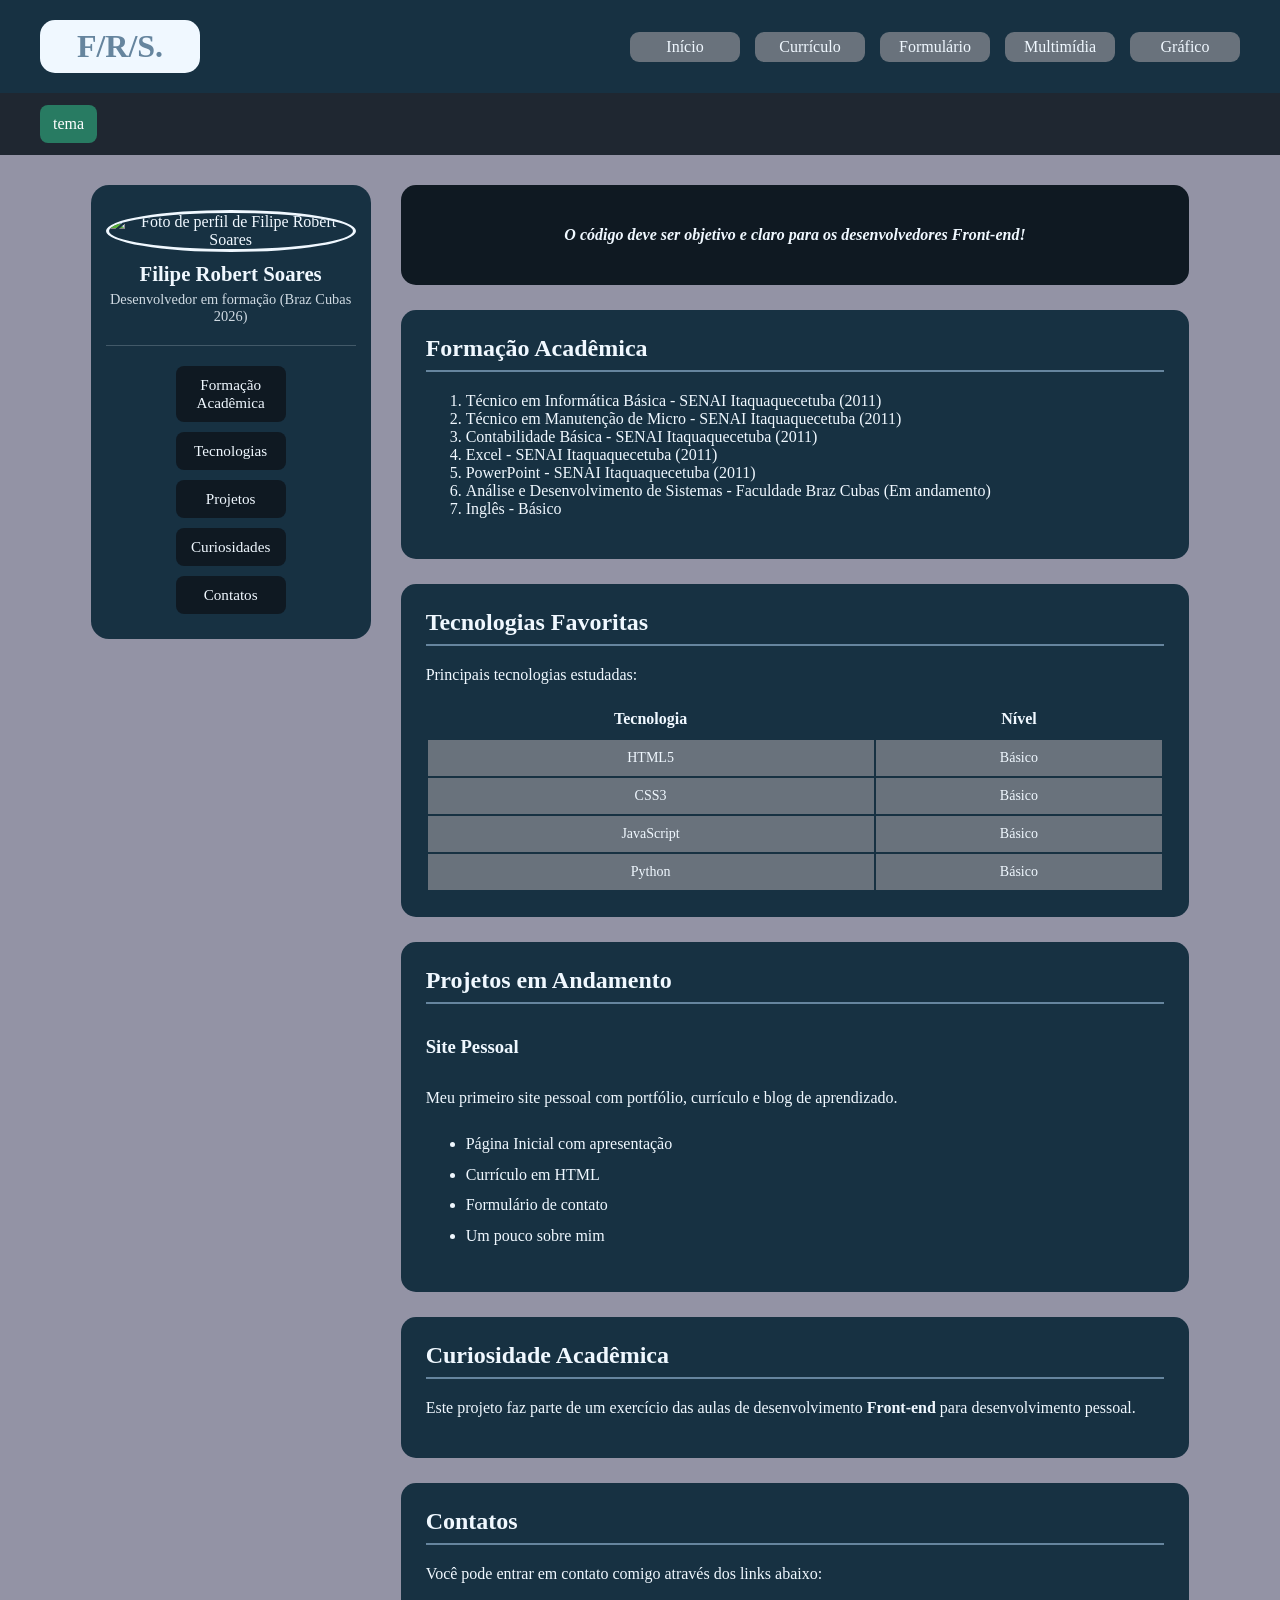
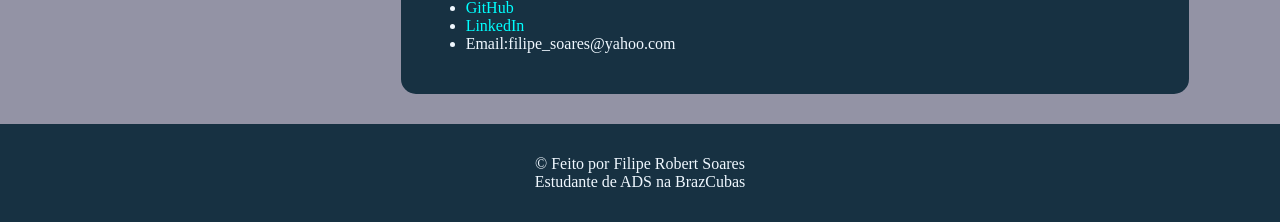
==== curriculo.html @ 5400a96f "adição de um mini formulario e botão cor de tema" ====
<!doctype html>
<html lang="pt-BR">
  <head>
    <meta charset="UTF-8" />
    <meta name="viewport" content="width=device-width, initial-scale=1.0" />
    <link rel="stylesheet" href="css/style.css" />
    <title>Currículo | Filipe Robert Soares</title>
  </head>

  <body>
    <div class="container">
      <header>
        <div>
          <h1>F/R/S.</h1>
        </div>
        <nav>
          <a href="index.html">Início</a>
          <a href="curriculo.html">Currículo</a>
          <a href="formulario.html">Formulário</a>
          <a href="multimidia.html">Multimídia</a>
          <a href="grafico.html">Gráfico</a>
        </nav>
      </header>
      <div class="label_tools">
        <button type="button" id="alternar-tema" aria-pressed="false">
          <!--botão para mudar a cor do tema com false(desativado)-->
          tema
        </button>
      </div>

      <main class="about_my_curriculo">
        <!-- Sidebar / Perfil Lateral -->
        <aside class="my_profile">
          <figure>
            <img
              src="./img/eu.jpg"
              alt="Foto de perfil de Filipe Robert Soares"
              width="150"
              height="150"
            />
            <figcaption>Filipe Robert Soares</figcaption>
            <p>Desenvolvedor em formação (Braz Cubas 2026)</p>
          </figure>

          <hr />

          <nav class="my_nav_academic">
            <ul>
              <li><a href="#form_academic">Formação Acadêmica</a></li>
              <li><a href="#tecnology_curriculo">Tecnologias</a></li>
              <li><a href="#projects">Projetos</a></li>
              <li><a href="#curiosity">Curiosidades</a></li>
              <li><a href="#contact">Contatos</a></li>
            </ul>
          </nav>
        </aside>

        <!-- Conteúdo Principal do Currículo -->
        <div class="curriculum_content">
          <section class="programmer_curriculo">
            <p>
              <strong
                >O código deve ser objetivo e claro para os desenvolvedores
                Front-end!</strong
              >
            </p>
          </section>

          <section id="form_academic">
            <h2>Formação Acadêmica</h2>
            <ol>
              <li>
                Técnico em Informática Básica - SENAI Itaquaquecetuba (2011)
              </li>
              <li>
                Técnico em Manutenção de Micro - SENAI Itaquaquecetuba (2011)
              </li>
              <li>Contabilidade Básica - SENAI Itaquaquecetuba (2011)</li>
              <li>Excel - SENAI Itaquaquecetuba (2011)</li>
              <li>PowerPoint - SENAI Itaquaquecetuba (2011)</li>
              <li>
                Análise e Desenvolvimento de Sistemas - Faculdade Braz Cubas (Em
                andamento)
              </li>
              <li>Inglês - Básico</li>
            </ol>
          </section>

          <section id="tecnology_curriculo">
            <h2>Tecnologias Favoritas</h2>
            <p>Principais tecnologias estudadas:</p>

            <table>
              <thead>
                <tr>
                  <th>Tecnologia</th>
                  <th>Nível</th>
                </tr>
              </thead>
              <tbody>
                <tr>
                  <td>HTML5</td>
                  <td>Básico</td>
                </tr>
                <tr>
                  <td>CSS3</td>
                  <td>Básico</td>
                </tr>
                <tr>
                  <td>JavaScript</td>
                  <td>Básico</td>
                </tr>
                <tr>
                  <td>Python</td>
                  <td>Básico</td>
                </tr>
              </tbody>
            </table>
          </section>

          <section id="projects">
            <h2>Projetos em Andamento</h2>

            <article>
              <h3>Site Pessoal</h3>
              <p>
                Meu primeiro site pessoal com portfólio, currículo e blog de
                aprendizado.
              </p>
              <ul>
                <li>Página Inicial com apresentação</li>
                <li>Currículo em HTML</li>
                <li>Formulário de contato</li>
                <li>Um pouco sobre mim</li>
              </ul>
            </article>
          </section>

          <section id="curiosity">
            <h2>Curiosidade Acadêmica</h2>
            <p>
              Este projeto faz parte de um exercício das aulas de
              desenvolvimento
              <strong>Front-end</strong> para desenvolvimento pessoal.
            </p>
          </section>

          <section id="contact">
            <h2>Contatos</h2>
            <p>Você pode entrar em contato comigo através dos links abaixo:</p>
            <ul>
              <li>
                <a
                  href="https://github.com/RobertFill?tab=repositories"
                  target="_blank"
                  rel="noopener noreferrer"
                  >GitHub</a
                >
              </li>
              <li>
                <a
                  href="https://www.linkedin.com/in/filipe-robert-bb3b25252/"
                  target="_blank"
                  rel="noopener noreferrer"
                  >LinkedIn</a
                >
              </li>
              <li>Email:filipe_soares@yahoo.com</li>
            </ul>
          </section>
        </div>
      </main>

      <footer>
        <p>&copy; Feito por Filipe Robert Soares <br> Estudante de ADS na BrazCubas</p>
      </footer>
    </div>
  </body>
</html>
---- css/style.css ----
:root {
  color-scheme: light;
}

html {
  font-family: Cambria, Cochin, Georgia, Times, "Times New Roman", serif;
  box-sizing: border-box;
}

*,
*:before,
*:after {
  box-sizing: inherit;
}

body {
  display: flex;
  flex-direction: column;
  background-color: rgb(147, 147, 165);
  margin: 0;
  padding: 0;
  min-height: 100vh;

  transition:
    background-color 0.25s ease,
    color 0.25s ease;
}

/* Cabeçalho */
header {
  display: flex;
  flex-wrap: wrap;
  align-items: center;
  justify-content: space-between;
  background-color: rgb(23, 49, 66);
  padding: 10px 40px;
}

header h1 {
  width: 160px;
  text-align: center;
  color: rgb(102, 133, 158);
  background-color: aliceblue;
  padding: 8px;
  border-radius: 15px;
  margin: 10px 0;
}

nav {
  display: flex;
  flex-wrap: wrap;
  gap: 15px;
  align-items: center;
}

nav a {
  border-radius: 9px;
  width: 110px;
  font-size: 1rem;
  padding: 6px 0;
  color: aliceblue;
  background-color: rgb(105, 114, 124);
  text-align: center;
  text-decoration: none;
  transition: background-color 0.2s;
}

nav a:hover {
  background-color: rgb(102, 133, 158);
}

.welcome {
  color: aliceblue;
  text-align: center;
  margin: 8px;
}

.label_tools {
  /*fundo do botão do tema*/
  display: flex;
  align-items: center;
  justify-content: left;
  flex-wrap: wrap;
  gap: 10px;
  padding: 12px 2.5rem;
  background: rgba(15, 25, 34, 0.88);
}

.label_tools button,
.c3-interest-form button {
  /*botões de interresse e do tema caloro/escuro*/
  cursor: pointer;
  background: #287b62;
  color: white;
}

.c3-interest-panel,
.c3-message {
  /*Formulário no fim da pagina*/
  background: #0f1922;
  color: aliceblue;
  border-radius: 12px;
  padding: 18px;
  margin: 18px 0;
}

/*--formulário do index-*/
.c3-interest-panel h2 {
  color: #55d6a5;
}

.c3-interest-form {
  display: flex;
  gap: 8px;
  flex-wrap: wrap;
}

.c3-interest-form input {
  flex: 1 1 180px;
}

.c3-interest-list {
  line-height: 1.8;
}

.c3-interest-list button {
  margin-left: 8px;
  cursor: pointer;
}

.c3-message {
  display: none;
  margin-top: 15px;
}

.c3-message.visivel {
  display: block;
}

.c3-message.sucesso {
  border-left: 4px solid #35b779;
}

.c3-message.erro {
  border-left: 4px solid #e05a5a;
}

.sr-only {
  position: absolute;
  width: 1px;
  height: 1px;
  padding: 0;
  margin: -1px;
  overflow: hidden;
  clip: rect(0, 0, 0, 0); /* recortar a área visível*/
  white-space: nowrap;
  border: 0;
}

/* ---------------------------------------------------------------- */

/* Layout Principal */
.mini_container_home {
  display: flex;
  flex-wrap: wrap; /* Permite quebrar linha em celulares */
  justify-content: center;
  gap: 25px;
  margin: 30px 20px;
}

.mini_container_home p {
  color: aliceblue;
  text-align: center;
}

/* Sidebar Esquerda (Perfil + Tecnologias) */
main {
  flex: 1 1 320px;
  max-width: 400px;
}

.box1 {
  display: flex;
  flex-direction: column;
  align-items: center;
  background-color: rgb(23, 49, 66);
  border-radius: 15px;
  padding: 20px;
}

figure {
  margin: 0 0 15px 0;
  text-align: center;
}

figure img {
  border-radius: 50%;
  border: 4px solid aliceblue;
  object-fit: cover;
}

figure figcaption {
  font-size: 1.5rem;
  font-weight: bold;
  color: aliceblue;
  margin-top: 10px;
}

.subtitle {
  margin-bottom: 20px;
  font-style: italic;
}

/* Tabela de Tecnologias */
#tecnology {
  display: flex;
  flex-direction: column;
  align-items: center;
  color: aliceblue;
  background-color: rgb(15, 25, 34);
  padding: 20px;
  border-radius: 10px;
  width: 100%;
}

#tecnology table {
  width: 100%;
  border-collapse: separate;
  border-spacing: 0 5px;
  margin-top: 10px;
}

#tecnology th {
  padding: 8px;
}

table tbody {
  background-color: rgb(105, 114, 124);
}

tbody td {
  padding: 8px;
  text-align: center;
  font-size: 14px;
}
#tecnology td {
  border: 2px solid rgb(13, 29, 39);
}

/* Conteúdo Principal (Direita) */
aside {
  flex: 2 1 600px;
  max-width: 1000px;
}

.aside_content_home {
  display: flex;
  flex-direction: column;
  align-items: center;
  background-color: rgb(23, 49, 66);
  border-radius: 15px;
  padding: 25px;
}

.aside_content_home h1 {
  color: aliceblue;
  margin: 0 0 20px 0;
}

.my_box {
  background-color: rgb(15, 25, 34);
  width: 100%;
  border-radius: 15px;
  color: aliceblue;
  padding: 25px;
}

.my_box h2,
.my_box h3 {
  color: aliceblue;
  text-align: center;
  margin-top: 10px;
}

.my_box ul {
  line-height: 1.6;
  margin: 20px auto;
  max-width: 400px;
}

article {
  margin-top: 25px;
  font-size: 1rem;
  line-height: 1.9;
}

article p {
  text-align: justify !important;
  margin-bottom: 15px;
}

.label_tools button,
.label_tools input,
.c3-interest-form input,
.c3-interest-form button {
  border: 0;
  border-radius: 8px;
  padding: 10px 13px;
  font: inherit;
}

/* -------------------------------- Curriculo pagina 2 abaixo-------------------------------- */

.about_my_curriculo {
  display: flex;
  flex-direction: row;
  align-items: flex-start;
  justify-content: center;
  gap: 30px;
  max-width: 1300px;
  margin: 30px auto;
  padding: 0 20px;
  color: aliceblue;
}

/* Sidebar Esquerda (Foto + Menu de Âncoras) */
.my_profile {
  flex: 0 0 280px;
  background-color: rgb(23, 49, 66);
  border-radius: 18px;
  padding: 25px 15px;
  text-align: center;
  position: sticky;
  top: 20px; /* Mantém a sidebar visível durante a rolagem */
}

.my_profile figure {
  margin: 0 0 15px 0;
}

.my_profile figure img {
  border-radius: 50%;
  border: 3px solid aliceblue;
  object-fit: cover;
}

.my_profile figcaption {
  font-size: 1.3rem;
  font-weight: bold;
  margin-top: 10px;
}

.my_profile p {
  font-size: 0.9rem;
  opacity: 0.85;
  margin-top: 5px;
}

.my_profile hr {
  border: 0;
  height: 1px;
  background-color: rgba(240, 248, 255, 0.2);
  margin: 20px 0;
}

/* Menu de Âncoras Internas */

.my_nav_academic {
  justify-content: center;
}
.my_nav_academic ul {
  list-style: none;
  padding: 0;
  margin: 0;
  display: flex;
  flex-direction: column;
  gap: 10px;
}

.my_nav_academic a {
  display: block;
  padding: 10px 15px;
  color: aliceblue;
  background-color: rgb(15, 25, 34);
  border-radius: 8px;
  text-decoration: none;
  font-size: 0.95rem;
  transition:
    background-color 0.2s,
    transform 0.2s;
}

.my_nav_academic a:hover {
  background-color: rgb(102, 133, 158);
  transform: translateX(4px);
}

/* Coluna Direita (Conteúdo Principal do Currículo) */
.curriculum_content {
  flex: 1;
  display: flex;
  flex-direction: column;
  gap: 25px;
  width: 100%;
}

.curriculum_content section {
  background-color: rgb(23, 49, 66);
  border-radius: 15px;
  padding: 25px;
}

.curriculum_content h2 {
  margin-top: 0;
  border-bottom: 2px solid rgb(102, 133, 158);
  padding-bottom: 8px;
}

.programmer_curriculo {
  background-color: rgb(15, 25, 34) !important;
  text-align: center;
  font-style: italic;
}

/* Tabela dentro do currículo */
#tecnology_curriculo table {
  width: 100%;
  border-collapse: collapse;
  margin-top: 15px;
}
#tecnology_curriculo td {
  border: 2px solid rgb(23, 49, 66);
}
#tecnology_curriculo th,
#tecnology_curriculo td {
  padding: 10px;
  text-align: center;
}

#tecnology_curriculo tbody {
  background-color: rgb(105, 114, 124);
}

#contact ul li a {
  text-decoration: none;
  color: aqua;
}

/* Container do Formulário */
.form_box {
  display: flex;
  justify-content: center;
  align-items: center;
  padding: 40px 20px;
  margin: auto;
  min-width: 100%;
}

form {
  background-color: rgb(23, 49, 66);
  color: aliceblue;
  padding: 35px;
  border-radius: 15px;
  box-shadow: 0 4px 15px rgba(0, 0, 0, 0.3);
  max-width: 700px;
  width: 100%;
}

fieldset {
  border: solid black 2px;
  border-radius: 14px;
  padding: 30px;
}

input {
  width: 100%;
}

textarea {
  height: 150px;
  width: 100%;
}

.genre {
  display: flex;
  justify-content: center;
  gap: 15px;
}

.genre input {
  width: auto;
  cursor: pointer;
}

.genre label {
  width: auto;
  padding: 4px;
  text-align: center;
}

form h1 {
  text-align: center;
  margin-top: 0;
  margin-bottom: 25px;
  border-bottom: 2px solid rgb(102, 133, 158);
  padding-bottom: 10px;
}

.form_group {
  display: flex;
  flex-direction: column;
  gap: 8px;
  margin-bottom: 20px;
}

.form_group label {
  font-weight: bold;
  font-size: 0.95rem;
}

.form_group input,
.form_group textarea {
  padding: 12px;
  border-radius: 8px;
  border: 1px solid rgb(105, 114, 124);
  background-color: rgb(15, 25, 34);
  color: aliceblue;
  font-family: inherit;
  font-size: 1rem;
  outline: none;
  transition: border-color 0.2s;
}

.form_group input:focus,
.form_group textarea:focus {
  border-color: rgb(102, 133, 158);
}

/* Botões */
.form_buttons {
  display: flex;
  gap: 15px;
  margin-top: 25px;
}

.form_buttons button {
  flex: 1;
  padding: 12px;
  border: none;
  border-radius: 8px;
  font-size: 1rem;
  font-weight: bold;
  cursor: pointer;
  transition:
    background-color 0.2s,
    transform 0.1s;
}

.form_buttons button[type="submit"] {
  background-color: rgb(102, 133, 158);
  color: aliceblue;
}

.form_buttons button[type="submit"]:hover {
  background-color: rgb(122, 155, 182);
}

.form_buttons button[type="reset"] {
  background-color: rgb(105, 114, 124);
}

.form_buttons button[type="reset"]:hover {
  background-color: rgb(130, 140, 150);
}

/* Multimidia abaixo - USANDO DISPLAY GRID */

.container {
  display: flex;
  flex-direction: column;
  min-height: 100vh;
  width: 100%;
}

main.mediaBox {
  flex: 1; /* Faz o conteúdo principal ocupar todo o espaço vago */
  max-width: 1200px;
  width: 100%;
  margin: 0 auto;
  padding: 30px 20px;
}

.midia_title {
  color: aliceblue;
  text-align: center;
}

.contentMedia {
  display: grid;
  /* Cria colunas responsivas: mínimo de 300px e máximo de 1fr */
  grid-template-columns: repeat(auto-fit, minmax(300px, 1fr));
  gap: 25px;
  width: 100%;
  margin: 30px 0;
}

/* CARDS DE MÍDIA */
.video_youtube,
.video_local,
.audio_local {
  background-color: #ffffff;
  border-radius: 10px;
  padding: 20px;
  box-shadow: 0 4px 12px rgba(0, 0, 0, 0.05);
  display: flex;
  flex-direction: column;
  align-items: center;
  width: 100%; /* Ocupa a coluna do grid por inteiro */
  box-sizing: border-box;
  transition:
    transform 0.2s ease,
    box-shadow 0.2s ease;
}

.video_youtube:hover,
.video_local:hover,
.audio_local:hover {
  transform: translateY(-3px);
  box-shadow: 0 6px 16px rgba(0, 0, 0, 0.1);
}

.mediaBox h2 {
  font-size: 1.25rem;
  color: #1a1a2e;
  margin-bottom: 15px;
  text-align: center;
  border-bottom: 2px solid #eef2f5;
  padding-bottom: 8px;
  width: 100%;
}

/* ELEMENTOS DE MÍDIA E RESPONSIVIDADE DE VÍDEO */

iframe,
video {
  width: 100%;
  max-width: 100%;
  height: auto;
  aspect-ratio: 16 / 9;
  border-radius: 8px;
  border: none;
}

audio {
  width: 100%;
  margin-top: 10px;
}

.video_local a,
.audio_local a {
  margin-top: 12px;
  font-size: 0.85rem;
  color: #0f3460;
  text-decoration: none;
  font-weight: 500;
  word-break: break-word;
  text-align: center;
}

.video_local a:hover,
.audio_local a:hover {
  text-decoration: underline;
}

/* Gráfico abaixo - USANDO DISPLAY GRID */

.graphicContent {
  margin: 30px auto;
  padding: 20px 15px; /* Reduz o padding lateral para mobile */
  background-color: rgb(23, 49, 66);
  border-radius: 30px;
  max-width: 1100px;
  width: 100%;
  box-sizing: border-box;
}

.graphic {
  color: aliceblue;
  font-size: Clamp(1.8rem, 4vw, 2.5rem); /* Fonte fluida que reduz no mobile */
  text-align: center;
  margin-bottom: 20px;
}

/* Grid de Cards */
.container_grafic {
  display: grid;
  /* Cria no máximo 3 colunas e quebra a linha dinamicamente em telas menores */
  grid-template-columns: repeat(auto-fit, minmax(min(100%, 260px), 1fr));
  gap: 20px;
  justify-items: center;
  max-width: 1000px;
  padding: 1.5rem;
  margin: 0 auto;
  background-color: rgb(15, 25, 34);
  border-radius: 20px;
  width: 100%;
  box-sizing: border-box;
}

/* Card Individual */
.card {
  background-color: #ffffff;
  border-radius: 8px;
  padding: 20px;
  box-shadow: 0 4px 6px rgba(0, 0, 0, 0.1);
  width: 100%;
  max-width: 320px; /* Limita a largura do card em telas grandes */
  text-align: center;
  box-sizing: border-box;
}

.card h2 {
  font-size: 1.1rem;
  margin-bottom: 15px;
  color: #34495e;
}

/* Elementos Gráficos Responsivos */
svg,
canvas {
  background-color: #fafafa;
  border: 1px solid #e0e0e0;
  border-radius: 4px;
  width: 100% !important; /* Força o gráfico a adaptar à largura do card */
  height: auto !important; /* Mantém a proporção */
  max-width: 100%;
}

/* Animações e Estilos de SVG */
rect,
circle,
path {
  transition: all 0.3s ease;
}

rect:hover {
  fill: #2980b9;
}

text {
  font-size: 11px;
  font-family: sans-serif;
}

#meuCanvas {
  border: 1px solid #ccc;
  background-color: #f9f9f9;
}

/* Rodapé */
footer {
  background-color: rgb(23, 49, 66);
  color: aliceblue;
  text-align: center;
  padding: 15px;
  margin-top: auto;
}

/* RESPONSIVIDADE PARA CELULAR */

@media (max-width: 984px) {
  main {
    max-width: 980px;
  }

  @media (max-width: 850px) {
    header {
      flex-direction: column;
      padding: 15px 20px;
      gap: 15px;
    }

    nav {
      justify-content: center;
      width: 100%;
    }

    nav a {
      flex: 1 1 120px;
    }
  }

  /* Ajustes Gerais para Telas Menores (Tablets e Smartphones) */
  @media (max-width: 768px) {
    /* Layout principal e Currículo */
    .mini_container_home {
      margin: 15px 10px;
    }

    .about_my_curriculo {
      flex-direction: column;
      padding: 0 10px;
    }

    .my_profile {
      position: static;
      width: 100%;
    }

    h2 {
      text-align: center;
    }

    .my_nav_academic ul {
      flex-direction: row;
      flex-wrap: wrap;
      justify-content: center;
    }

    .my_nav_academic a {
      text-align: center;
    }

    /* Formulário */
    .form_box {
      padding: 20px 10px;
    }

    form {
      padding: 20px 15px;
    }

    fieldset {
      padding: 15px;
    }

    .form_buttons {
      flex-direction: column;
    }

    /* Gráficos em Mobile */
    .graphic {
      font-size: 1.8rem;
    }

    .graphicContent {
      padding: 15px 10px;
      border-radius: 15px;
    }

    .container_grafic {
      padding: 1rem;
      grid-template-columns: 1fr; /* Força 1 coluna em celulares */
      border-radius: 15px;
    }

    .card {
      max-width: 100%;
    }
  }

  /* Ajustes para Smartphones Pequenos */
  @media (max-width: 480px) {
    header h1 {
      width: 100%;
    }

    nav a {
      font-size: 0.9rem;
      padding: 8px 0;
    }
  }
}
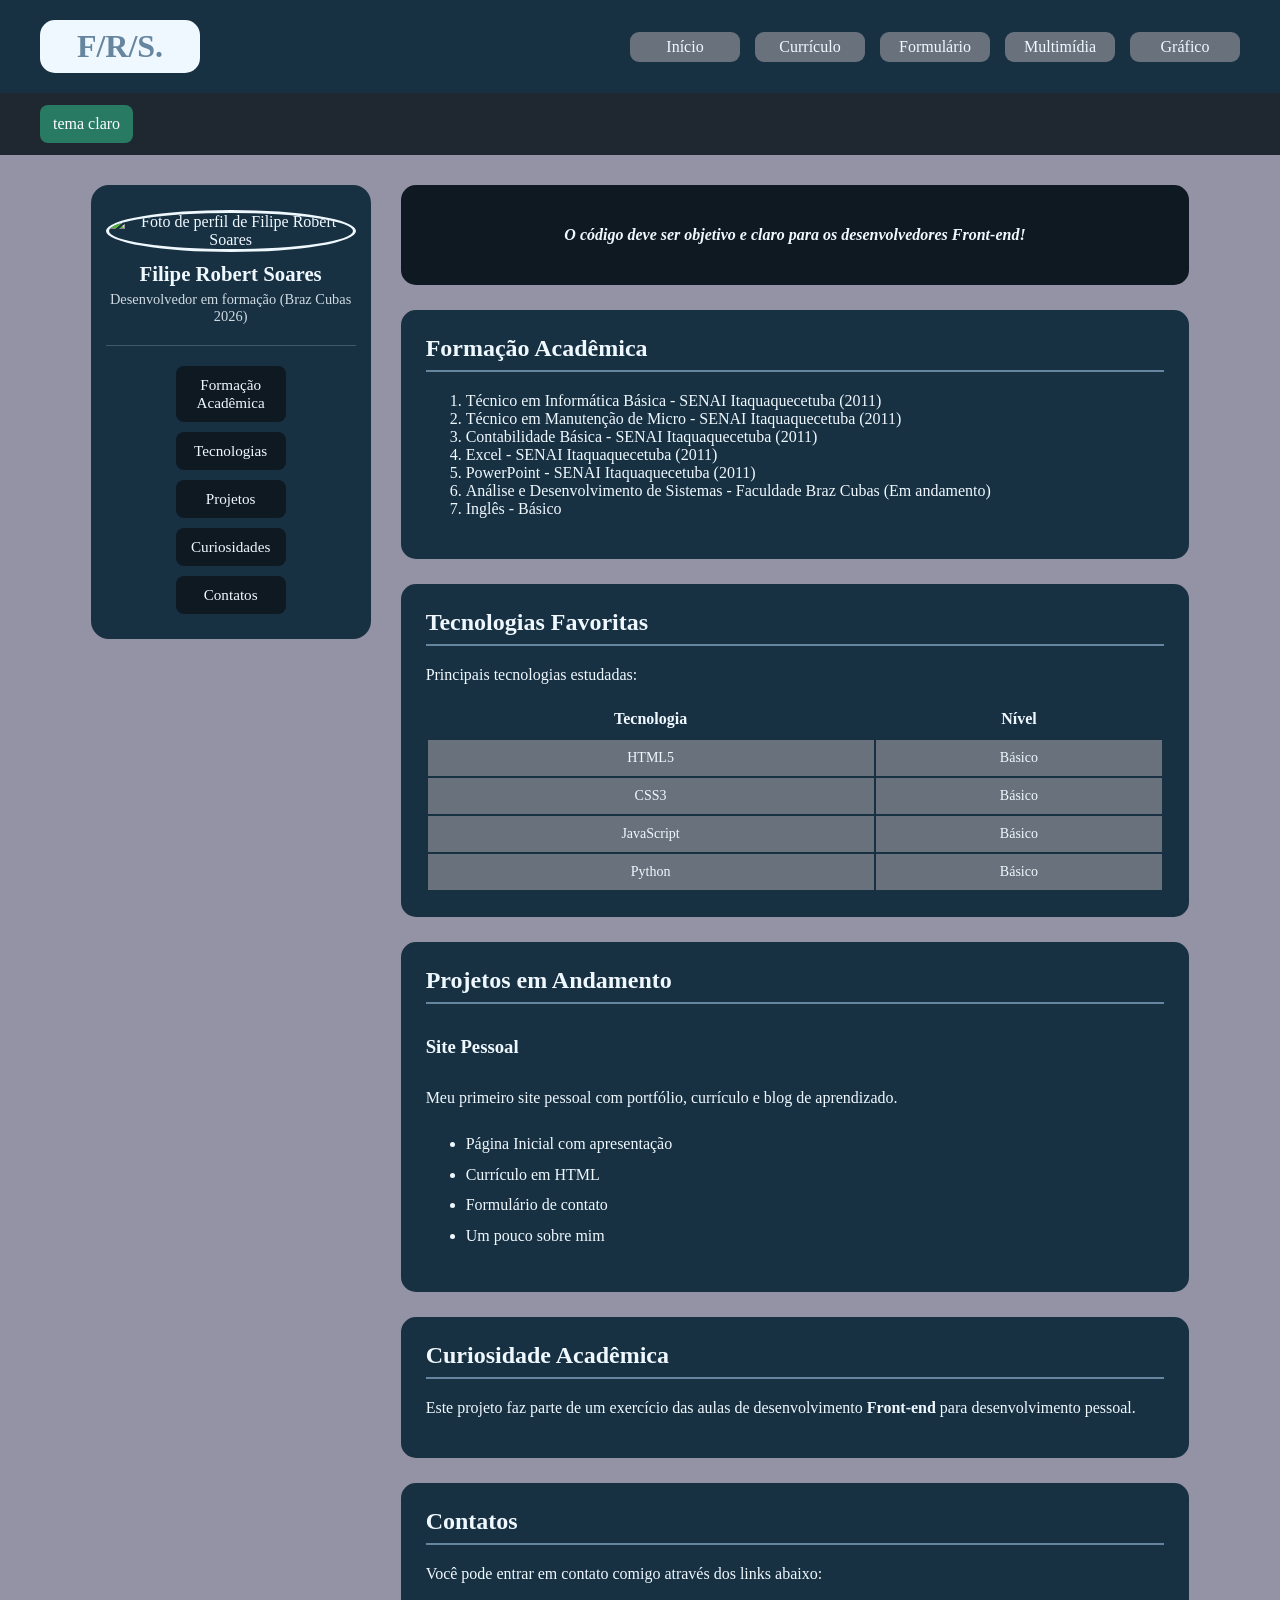
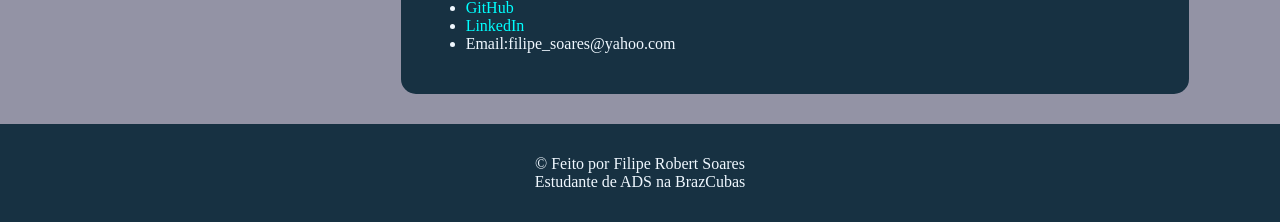
==== commit 7168d06d: "correção dde layout e códigos javascript" ====
--- a/curriculo.html
+++ b/curriculo.html
@@ -175,5 +175,6 @@
         <p>&copy; Feito por Filipe Robert Soares <br> Estudante de ADS na BrazCubas</p>
       </footer>
     </div>
+    <script src="js/scripts.js" defer></script>
   </body>
 </html>
--- a/css/style.css
+++ b/css/style.css
@@ -72,7 +72,32 @@
 .welcome {
   color: aliceblue;
   text-align: center;
-  margin: 8px;
+  margin: 5px;
+}
+
+#nome-visitante{/*input de texto*/
+  padding:6px;
+  text-align: center;
+  border-radius: 8px;
+  margin-top: 10px;
+  margin-bottom: 10px;
+  border: none;
+}
+
+#salvar-nome{ /*botão do input texto*/
+  cursor: pointer;
+  background: #287b62;
+  color: white;
+
+  margin-bottom: 8px;
+  margin-top: 4px;
+
+  border: none;
+  border-radius: 5px;
+
+  padding: 10px;
+
+
 }
 
 .label_tools {
@@ -94,9 +119,7 @@
   color: white;
 }
 
-.c3-interest-panel,
-.c3-message {
-  /*Formulário no fim da pagina*/
+.c3-interest-panel {
   background: #0f1922;
   color: aliceblue;
   border-radius: 12px;
@@ -128,22 +151,6 @@
   cursor: pointer;
 }
 
-.c3-message {
-  display: none;
-  margin-top: 15px;
-}
-
-.c3-message.visivel {
-  display: block;
-}
-
-.c3-message.sucesso {
-  border-left: 4px solid #35b779;
-}
-
-.c3-message.erro {
-  border-left: 4px solid #e05a5a;
-}
 
 .sr-only {
   position: absolute;
@@ -157,148 +164,6 @@
   border: 0;
 }
 
-/* ---------------------------------------------------------------- */
-
-/* Layout Principal */
-.mini_container_home {
-  display: flex;
-  flex-wrap: wrap; /* Permite quebrar linha em celulares */
-  justify-content: center;
-  gap: 25px;
-  margin: 30px 20px;
-}
-
-.mini_container_home p {
-  color: aliceblue;
-  text-align: center;
-}
-
-/* Sidebar Esquerda (Perfil + Tecnologias) */
-main {
-  flex: 1 1 320px;
-  max-width: 400px;
-}
-
-.box1 {
-  display: flex;
-  flex-direction: column;
-  align-items: center;
-  background-color: rgb(23, 49, 66);
-  border-radius: 15px;
-  padding: 20px;
-}
-
-figure {
-  margin: 0 0 15px 0;
-  text-align: center;
-}
-
-figure img {
-  border-radius: 50%;
-  border: 4px solid aliceblue;
-  object-fit: cover;
-}
-
-figure figcaption {
-  font-size: 1.5rem;
-  font-weight: bold;
-  color: aliceblue;
-  margin-top: 10px;
-}
-
-.subtitle {
-  margin-bottom: 20px;
-  font-style: italic;
-}
-
-/* Tabela de Tecnologias */
-#tecnology {
-  display: flex;
-  flex-direction: column;
-  align-items: center;
-  color: aliceblue;
-  background-color: rgb(15, 25, 34);
-  padding: 20px;
-  border-radius: 10px;
-  width: 100%;
-}
-
-#tecnology table {
-  width: 100%;
-  border-collapse: separate;
-  border-spacing: 0 5px;
-  margin-top: 10px;
-}
-
-#tecnology th {
-  padding: 8px;
-}
-
-table tbody {
-  background-color: rgb(105, 114, 124);
-}
-
-tbody td {
-  padding: 8px;
-  text-align: center;
-  font-size: 14px;
-}
-#tecnology td {
-  border: 2px solid rgb(13, 29, 39);
-}
-
-/* Conteúdo Principal (Direita) */
-aside {
-  flex: 2 1 600px;
-  max-width: 1000px;
-}
-
-.aside_content_home {
-  display: flex;
-  flex-direction: column;
-  align-items: center;
-  background-color: rgb(23, 49, 66);
-  border-radius: 15px;
-  padding: 25px;
-}
-
-.aside_content_home h1 {
-  color: aliceblue;
-  margin: 0 0 20px 0;
-}
-
-.my_box {
-  background-color: rgb(15, 25, 34);
-  width: 100%;
-  border-radius: 15px;
-  color: aliceblue;
-  padding: 25px;
-}
-
-.my_box h2,
-.my_box h3 {
-  color: aliceblue;
-  text-align: center;
-  margin-top: 10px;
-}
-
-.my_box ul {
-  line-height: 1.6;
-  margin: 20px auto;
-  max-width: 400px;
-}
-
-article {
-  margin-top: 25px;
-  font-size: 1rem;
-  line-height: 1.9;
-}
-
-article p {
-  text-align: justify !important;
-  margin-bottom: 15px;
-}
-
 .label_tools button,
 .label_tools input,
 .c3-interest-form input,
@@ -308,6 +173,149 @@
   padding: 10px 13px;
   font: inherit;
 }
+
+/* ---------------------------------------------------------------- */
+
+/* Layout Principal */
+.mini_container_home {
+  display: flex;
+  flex-wrap: wrap; /* Permite quebrar linha em celulares */
+  justify-content: center;
+  gap: 25px;
+  margin: 30px 20px;
+}
+
+.mini_container_home p {
+  color: aliceblue;
+  text-align: center;
+}
+
+/* Sidebar Esquerda (Perfil + Tecnologias) */
+main {
+  flex: 1 1 320px;
+  max-width: 400px;
+}
+
+.box1 {
+  display: flex;
+  flex-direction: column;
+  align-items: center;
+  background-color: rgb(23, 49, 66);
+  border-radius: 15px;
+  padding: 20px;
+}
+
+figure {
+  margin: 0 0 15px 0;
+  text-align: center;
+}
+
+figure img {
+  border-radius: 50%;
+  border: 4px solid aliceblue;
+  object-fit: cover;
+}
+
+figure figcaption {
+  font-size: 1.5rem;
+  font-weight: bold;
+  color: aliceblue;
+  margin-top: 10px;
+}
+
+.subtitle {
+  margin-bottom: 20px;
+  font-style: italic;
+}
+
+/* Tabela de Tecnologias */
+#tecnology {
+  display: flex;
+  flex-direction: column;
+  align-items: center;
+  color: aliceblue;
+  background-color: rgb(15, 25, 34);
+  padding: 20px;
+  border-radius: 10px;
+  width: 100%;
+}
+
+#tecnology table {
+  width: 100%;
+  border-collapse: separate;
+  border-spacing: 0 5px;
+  margin-top: 10px;
+}
+
+#tecnology th {
+  padding: 8px;
+}
+
+table tbody {
+  background-color: rgb(105, 114, 124);
+}
+
+tbody td {
+  padding: 8px;
+  text-align: center;
+  font-size: 14px;
+}
+#tecnology td {
+  border: 2px solid rgb(13, 29, 39);
+}
+
+/* Conteúdo Principal (Direita) */
+aside {
+  flex: 2 1 600px;
+  max-width: 1000px;
+}
+
+.aside_content_home {
+  display: flex;
+  flex-direction: column;
+  align-items: center;
+  background-color: rgb(23, 49, 66);
+  border-radius: 15px;
+  padding: 25px;
+}
+
+.aside_content_home h1 {
+  color: aliceblue;
+  margin: 0 0 20px 0;
+}
+
+.my_box {
+  background-color: rgb(15, 25, 34);
+  width: 100%;
+  border-radius: 15px;
+  color: aliceblue;
+  padding: 25px;
+}
+
+.my_box h2,
+.my_box h3 {
+  color: aliceblue;
+  text-align: center;
+  margin-top: 10px;
+}
+
+.my_box ul {
+  line-height: 1.6;
+  margin: 20px auto;
+  max-width: 400px;
+}
+
+article {
+  margin-top: 25px;
+  font-size: 1rem;
+  line-height: 1.9;
+}
+
+article p {
+  text-align: justify !important;
+  margin-bottom: 15px;
+}
+
 
 /* -------------------------------- Curriculo pagina 2 abaixo-------------------------------- */
 
@@ -871,4 +879,51 @@
     }
   }
 }
-
+/* ativação de funções em javascript*/
+
+body.tema-escuro { /*após ativado muda o background*/
+  background-color: #17191d;
+  color: #f1f3f5;
+}
+
+/*após ativado muda o background*/
+body.tema-escuro header,
+body.tema-escuro footer,
+body.tema-escuro .box1,
+body.tema-escuro .aside_content_home,
+body.tema-escuro .curriculum_content section,
+body.tema-escuro .my_profile,
+body.tema-escuro form,
+body.tema-escuro .graphicContent {
+  background-color: #202328;
+}
+body.tema-escuro .my_box,
+body.tema-escuro #tecnology,
+body.tema-escuro .container_grafic {
+  background-color: #111317;
+}
+
+
+.c3-message {/*desativado a mensagem ativa no javascript*/
+  display: none;
+  margin-top: 15px;
+   /*Formulário no fim da pagina*/
+  background: #0f1922;
+  color: aliceblue;
+  border-radius: 12px;
+  padding: 18px;
+  margin: 18px 0;
+}
+
+.c3-message.visivel {
+  display: block;
+}
+
+.c3-message.sucesso {
+  border-left: 4px solid #35b779;
+}
+
+.c3-message.erro {
+  border-left: 4px solid #e05a5a;
+}
+
